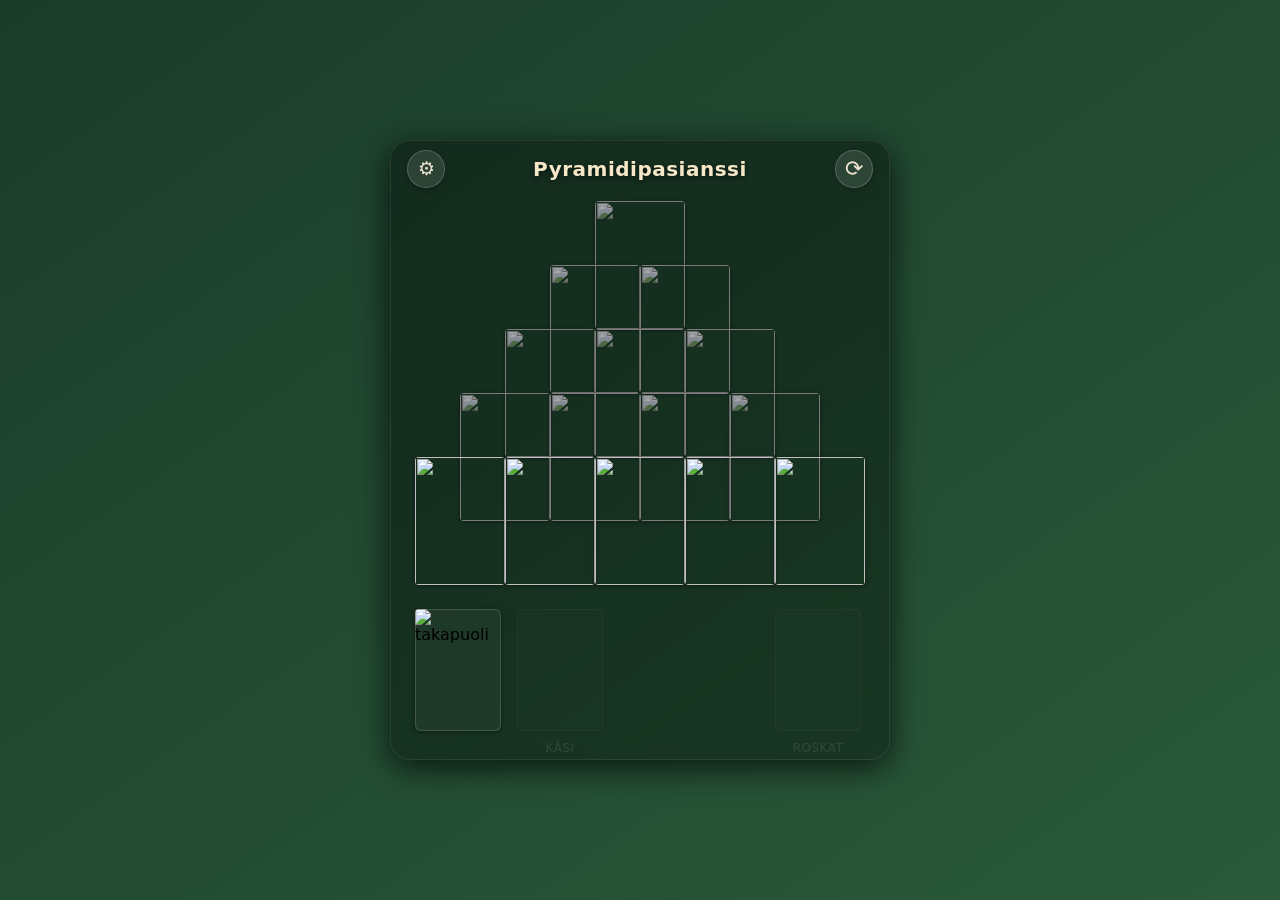
==== index.html @ dab989de "Add files via upload" ====
<!-- index.html -->
<!DOCTYPE html>
<html lang="fi">
<head>
  <meta charset="UTF-8" />
  <meta name="viewport" content="width=device-width, initial-scale=1.0, maximum-scale=1.0, user-scalable=no" />
  <meta http-equiv="Content-Security-Policy" content="img-src 'self' data: https://deckofcardsapi.com;">
  <title>Pyramidipasianssi</title>
  <link rel="stylesheet" href="css/styles.css" />
</head>
<body>
  <div id="app">
    <header>
      <button id="settings-btn" title="Asetukset">⚙</button>
      <h1>Pyramidipasianssi</h1>
      <button id="new-game-btn" title="Uusi peli">⟳</button>
    </header>

    <main>
      <section id="pyramid-container">
        <div id="pyramid"></div>
      </section>

      <section id="stock-area">
        <div id="draw-group">
          <div id="stock-pile" class="pile" title="Nosta kortti">
            <img src="https://deckofcardsapi.com/static/img/back.png" alt="takapuoli" class="card-back" />
          </div>
          <div id="waste-pile" class="pile empty" title="Nykyinen kortti">
            <span class="pile-label">Käsi</span>
          </div>
        </div>
        <div id="trash-pile" class="pile empty" title="Poistetut kortit">
          <span class="pile-label">Roskat</span>
        </div>
      </section>
    </main>
  </div>

  <!-- Asetukset (Settings) Modal -->
  <div id="settings-overlay" class="hidden">
    <div class="settings-modal">
      <h2>Asetukset</h2>
      <div class="setting-row">
        <label for="toggle-click-both">Klikkaa molempia kortteja</label>
        <input type="checkbox" id="toggle-click-both">
      </div>
      <button id="close-settings-btn">Sulje</button>
    </div>
  </div>

  <script src="js/constants.js"></script>
  <script src="js/state.js"></script>
  <script src="js/deck.js"></script>
  <script src="js/dom-utils.js"></script>
  <script src="js/geometry.js"></script>
  <script src="js/position.js"></script>
  <script src="js/stock.js"></script>
  <script src="js/moves.js"></script>
  <script src="js/selection.js"></script>
  <script src="js/app.js"></script>
</body>
</html>
---- css/styles.css ----
/* css/styles.css */
@import url('base.css');
@import url('layout.css');
@import url('components.css');
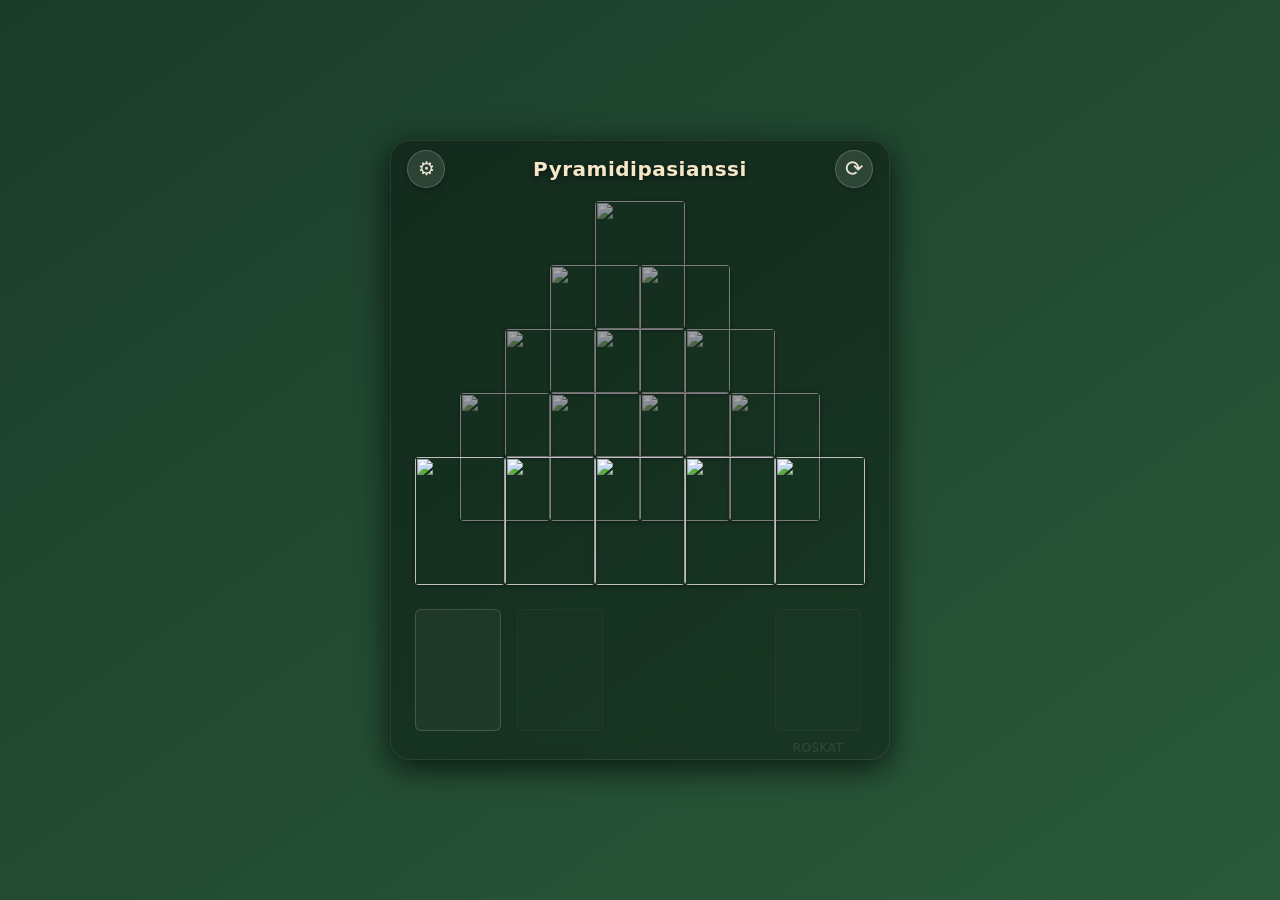
==== commit 2572ece5: "Refactor waste and trash pile divs in index.html" ====
--- a/index.html
+++ b/index.html
@@ -24,15 +24,11 @@
       <section id="stock-area">
         <div id="draw-group">
           <div id="stock-pile" class="pile" title="Nosta kortti">
-            <img src="https://deckofcardsapi.com/static/img/back.png" alt="takapuoli" class="card-back" />
+            <div class="deck-stack"></div>
           </div>
-          <div id="waste-pile" class="pile empty" title="Nykyinen kortti">
-            <span class="pile-label">Käsi</span>
-          </div>
+          <div id="waste-pile" class="pile empty" title="Nykyinen kortti"></div>
         </div>
-        <div id="trash-pile" class="pile empty" title="Poistetut kortit">
-          <span class="pile-label">Roskat</span>
-        </div>
+        <div id="trash-pile" class="pile empty" title="Poistetut kortit"></div>
       </section>
     </main>
   </div>
@@ -60,4 +56,4 @@
   <script src="js/selection.js"></script>
   <script src="js/app.js"></script>
 </body>
-</html>+</html>
